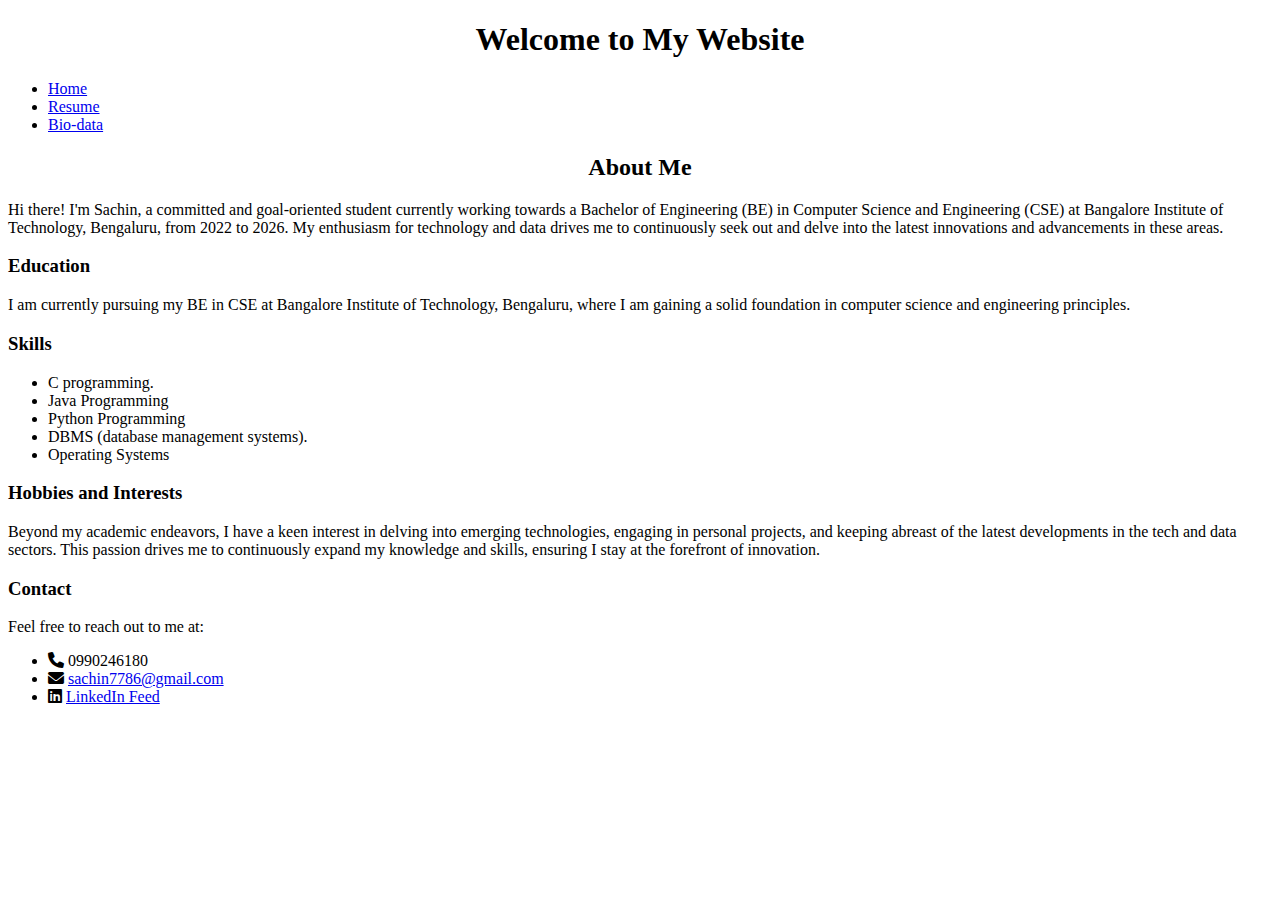
==== index.html @ 501a1b88 "Update index.html" ====
<!DOCTYPE html>
<html lang="en">
<head>
  <meta charset="UTF-8">
  <meta name="viewport" content="width=device-width, initial-scale=1.0">
  <title>Home</title>
  <link rel="stylesheet" href="style.css">
  <link rel="stylesheet" href="https://cdnjs.cloudflare.com/ajax/libs/font-awesome/6.0.0-beta3/css/all.min.css">
</head>
<body>
  <main>
    <h1 align = center >Welcome to My Website</h1>
    <nav class="center-nav">
        <ul>
          <li><a href="index.html">Home</a></li>
          <li><a href="resume.html">Resume</a></li>
          <li><a href="biodata.html">Bio-data</a></li>
        </ul>
      </nav>
      
    <h2 align = center >About Me</h2>

    <p>Hi there! I'm Sachin, a committed and goal-oriented student currently working towards a Bachelor of Engineering (BE) in Computer Science and Engineering (CSE) at Bangalore Institute of Technology, Bengaluru, from 2022 to 2026. My enthusiasm for technology and data drives me to continuously seek out and delve into the latest innovations and advancements in these areas.</p>
    
    <h3>Education</h3>
    <p>I am currently pursuing my BE in CSE at Bangalore Institute of Technology, Bengaluru, where I am gaining a solid foundation in computer science and engineering principles.</p>
    
    <h3>Skills</h3>
    <ul>
      <li>C programming.</li>
      <li>Java Programming</li>
      <li>Python Programming</li>
      <li>DBMS (database management systems).</li>
      <li>Operating Systems</li>
    </ul>
    
    <h3>Hobbies and Interests</h3>
    <p>Beyond my academic endeavors, I have a keen interest in delving into emerging technologies, engaging in personal projects, and keeping abreast of the latest developments in the tech and data sectors. This passion drives me to continuously expand my knowledge and skills, ensuring I stay at the forefront of innovation.</p>
    
    <h3>Contact</h3>
    <p>Feel free to reach out to me at:</p>
    <ul class="contact-list">
      <li><i class="fas fa-phone"></i> 0990246180</li>
      <li><i class="fas fa-envelope"></i> <a href="mailto:friend1234@gmail.com">sachin7786@gmail.com</a></li>
      <li><i class="fab fa-linkedin"></i> <a href="https://www.linkedin.com/feed/">LinkedIn Feed</a></li>

      
    </ul>
  </main>
</body>
</html>
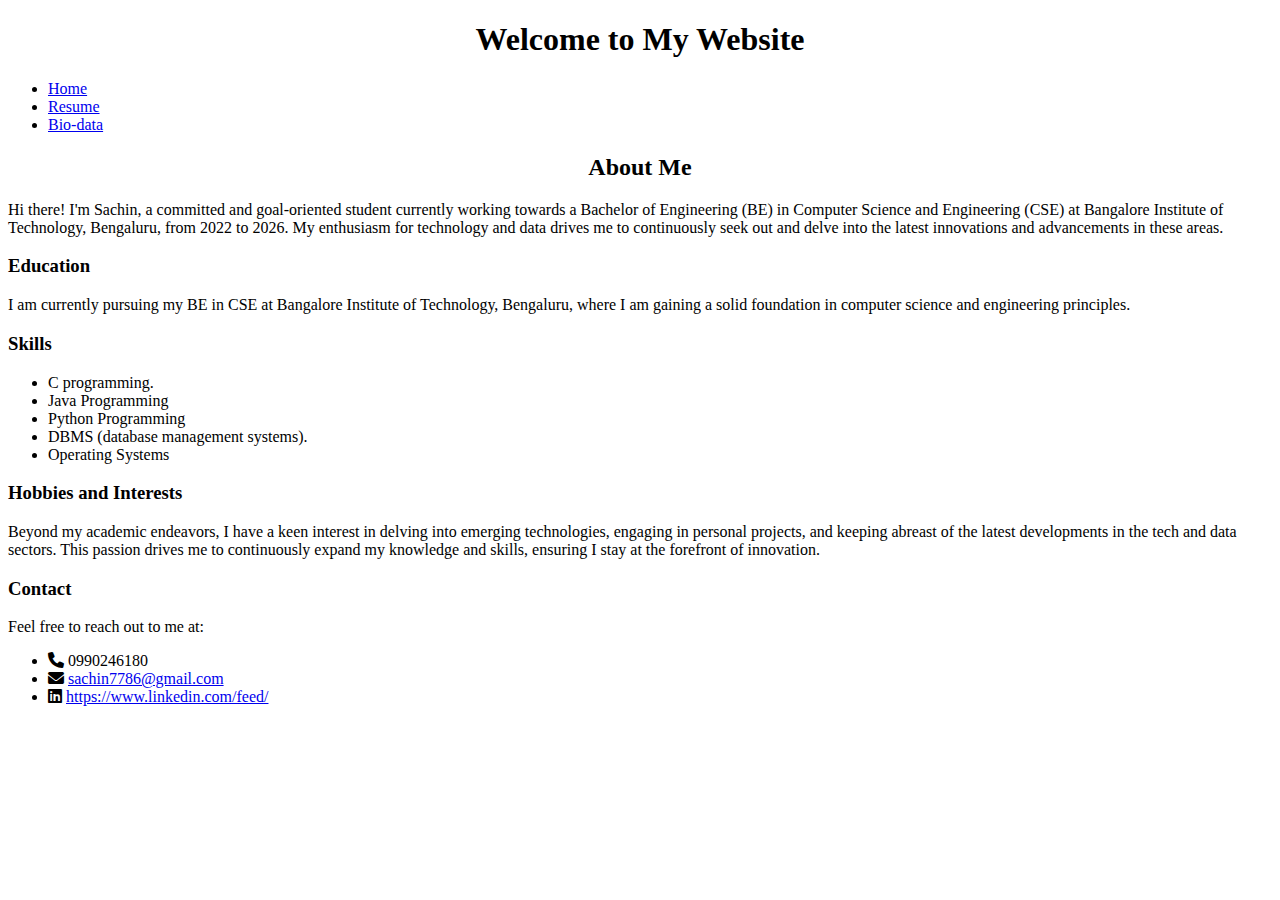
==== commit 8ccb1981: "Update index.html" ====
--- a/index.html
+++ b/index.html
@@ -42,7 +42,7 @@
     <ul class="contact-list">
       <li><i class="fas fa-phone"></i> 0990246180</li>
       <li><i class="fas fa-envelope"></i> <a href="mailto:friend1234@gmail.com">sachin7786@gmail.com</a></li>
-      <li><i class="fab fa-linkedin"></i> <a href="https://www.linkedin.com/feed/">LinkedIn Feed</a></li>
+      <li><i class="fab fa-linkedin"></i> <a href="https://www.linkedin.com/feed/">https://www.linkedin.com/feed/</a></li>
 
       
     </ul>
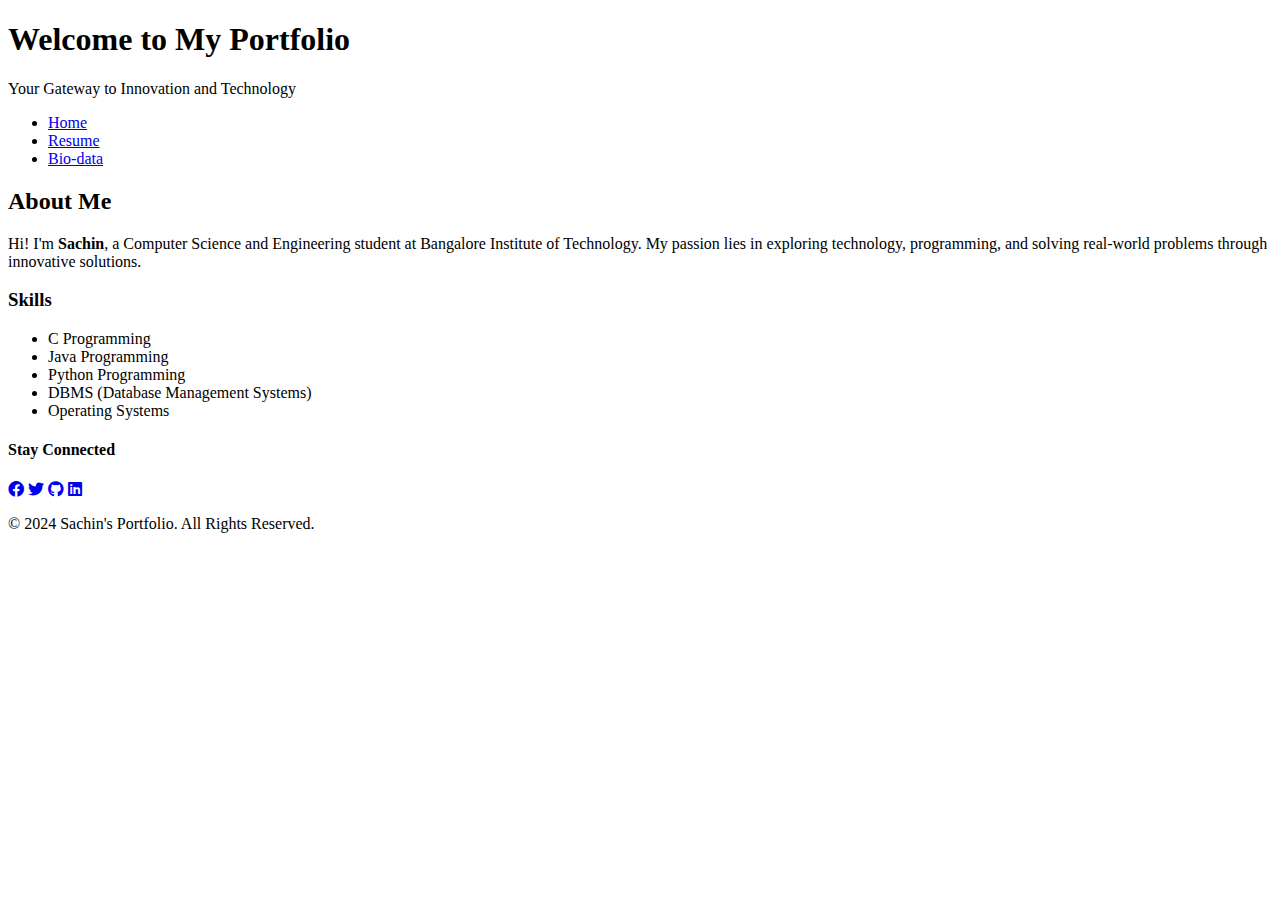
==== commit 1f4c085a: "Update index.html" ====
--- a/index.html
+++ b/index.html
@@ -8,44 +8,46 @@
   <link rel="stylesheet" href="https://cdnjs.cloudflare.com/ajax/libs/font-awesome/6.0.0-beta3/css/all.min.css">
 </head>
 <body>
+  <header>
+    <h1>Welcome to My Portfolio</h1>
+    <p>Your Gateway to Innovation and Technology</p>
+  </header>
+
+  <nav>
+    <ul>
+      <li><a href="index.html">Home</a></li>
+      <li><a href="resume.html">Resume</a></li>
+      <li><a href="biodata.html">Bio-data</a></li>
+    </ul>
+  </nav>
+
   <main>
-    <h1 align = center >Welcome to My Website</h1>
-    <nav class="center-nav">
-        <ul>
-          <li><a href="index.html">Home</a></li>
-          <li><a href="resume.html">Resume</a></li>
-          <li><a href="biodata.html">Bio-data</a></li>
-        </ul>
-      </nav>
-      
-    <h2 align = center >About Me</h2>
+    <h2>About Me</h2>
+    <p>
+      Hi! I'm <strong>Sachin</strong>, a Computer Science and Engineering student at 
+      <span class="highlight">Bangalore Institute of Technology</span>. My passion lies in 
+      exploring technology, programming, and solving real-world problems through innovative solutions.
+    </p>
 
-    <p>Hi there! I'm Sachin, a committed and goal-oriented student currently working towards a Bachelor of Engineering (BE) in Computer Science and Engineering (CSE) at Bangalore Institute of Technology, Bengaluru, from 2022 to 2026. My enthusiasm for technology and data drives me to continuously seek out and delve into the latest innovations and advancements in these areas.</p>
-    
-    <h3>Education</h3>
-    <p>I am currently pursuing my BE in CSE at Bangalore Institute of Technology, Bengaluru, where I am gaining a solid foundation in computer science and engineering principles.</p>
-    
     <h3>Skills</h3>
     <ul>
-      <li>C programming.</li>
+      <li>C Programming</li>
       <li>Java Programming</li>
       <li>Python Programming</li>
-      <li>DBMS (database management systems).</li>
+      <li>DBMS (Database Management Systems)</li>
       <li>Operating Systems</li>
     </ul>
-    
-    <h3>Hobbies and Interests</h3>
-    <p>Beyond my academic endeavors, I have a keen interest in delving into emerging technologies, engaging in personal projects, and keeping abreast of the latest developments in the tech and data sectors. This passion drives me to continuously expand my knowledge and skills, ensuring I stay at the forefront of innovation.</p>
-    
-    <h3>Contact</h3>
-    <p>Feel free to reach out to me at:</p>
-    <ul class="contact-list">
-      <li><i class="fas fa-phone"></i> 0990246180</li>
-      <li><i class="fas fa-envelope"></i> <a href="mailto:friend1234@gmail.com">sachin7786@gmail.com</a></li>
-      <li><i class="fab fa-linkedin"></i> <a href="https://www.linkedin.com/feed/">https://www.linkedin.com/feed/</a></li>
+  </main>
 
-      
-    </ul>
-  </main>
+  <footer>
+    <h4>Stay Connected</h4>
+    <div class="social-media">
+      <a href="#"><i class="fab fa-facebook"></i></a>
+      <a href="#"><i class="fab fa-twitter"></i></a>
+      <a href="#"><i class="fab fa-github"></i></a>
+      <a href="#"><i class="fab fa-linkedin"></i></a>
+    </div>
+    <p>&copy; 2024 Sachin's Portfolio. All Rights Reserved.</p>
+  </footer>
 </body>
 </html>
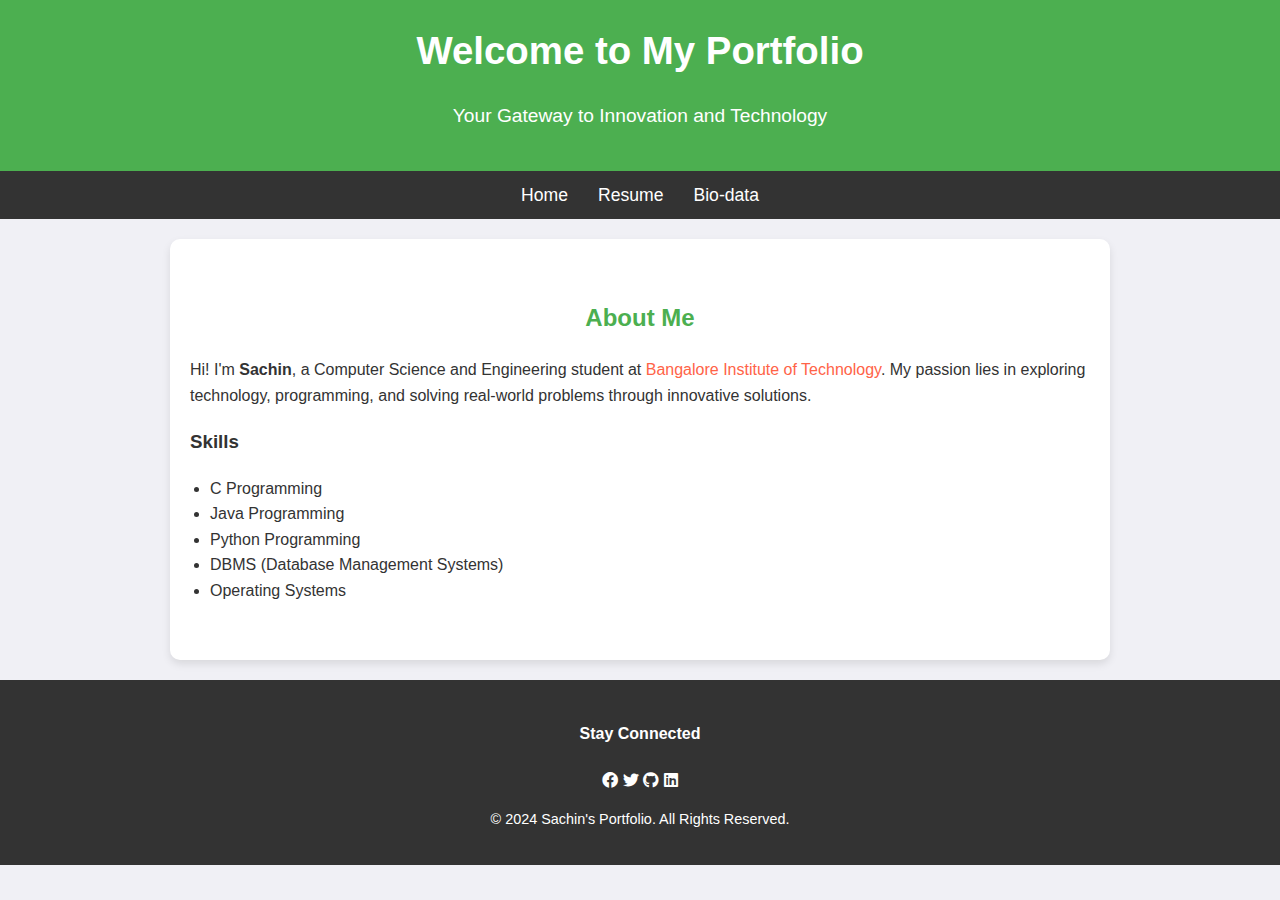
==== commit 75610ac1: "Update index.html" ====
--- a/index.html
+++ b/index.html
@@ -45,7 +45,7 @@
       <a href="#"><i class="fab fa-facebook"></i></a>
       <a href="#"><i class="fab fa-twitter"></i></a>
       <a href="#"><i class="fab fa-github"></i></a>
-      <a href="#"><i class="fab fa-linkedin"></i></a>
+      <a href="https://www.linkedin.com/feed/"><i class="fab fa-linkedin"></i></a>
     </div>
     <p>&copy; 2024 Sachin's Portfolio. All Rights Reserved.</p>
   </footer>
--- a/style.css
+++ b/style.css
@@ -0,0 +1,97 @@
+/* Global Styles */
+body {
+  font-family: 'Roboto', 'Helvetica', sans-serif;
+  margin: 0;
+  padding: 0;
+  background: #f0f0f5;
+  color: #333;
+  line-height: 1.6;
+}
+
+a {
+  text-decoration: none;
+  color: inherit;
+}
+
+header {
+  background: #4CAF50; /* Green accent */
+  color: white;
+  padding: 20px 0;
+  text-align: center;
+}
+
+header h1 {
+  margin: 0;
+  font-size: 2.4em;
+}
+
+header p {
+  font-size: 1.2em;
+}
+
+nav ul {
+  background: #333;
+  list-style: none;
+  display: flex;
+  justify-content: center;
+  margin: 0;
+  padding: 10px 0;
+}
+
+nav ul li {
+  margin: 0 15px;
+}
+
+nav ul li a {
+  color: #fff;
+  font-size: 1.1em;
+  transition: color 0.3s ease;
+}
+
+nav ul li a:hover {
+  color: #FFD700; /* Gold accent */
+}
+
+main {
+  padding: 40px 20px;
+  background: white;
+  max-width: 900px;
+  margin: 20px auto;
+  border-radius: 10px;
+  box-shadow: 0 4px 8px rgba(0, 0, 0, 0.1);
+}
+
+h2 {
+  text-align: center;
+  color: #4CAF50;
+  margin-bottom: 20px;
+}
+
+ul {
+  list-style: disc;
+  padding-left: 20px;
+}
+
+.highlight {
+  color: #FF6347; /* Tomato red for highlights */
+}
+
+.profile-image {
+  width: 150px;
+  height: 150px;
+  border-radius: 50%;
+  display: block;
+  margin: 0 auto 20px;
+  border: 5px solid #FFD700; /* Gold border */
+}
+
+footer {
+  background: #333;
+  color: white;
+  text-align: center;
+  padding: 20px 0;
+}
+
+footer p {
+  font-size: 0.9em;
+}
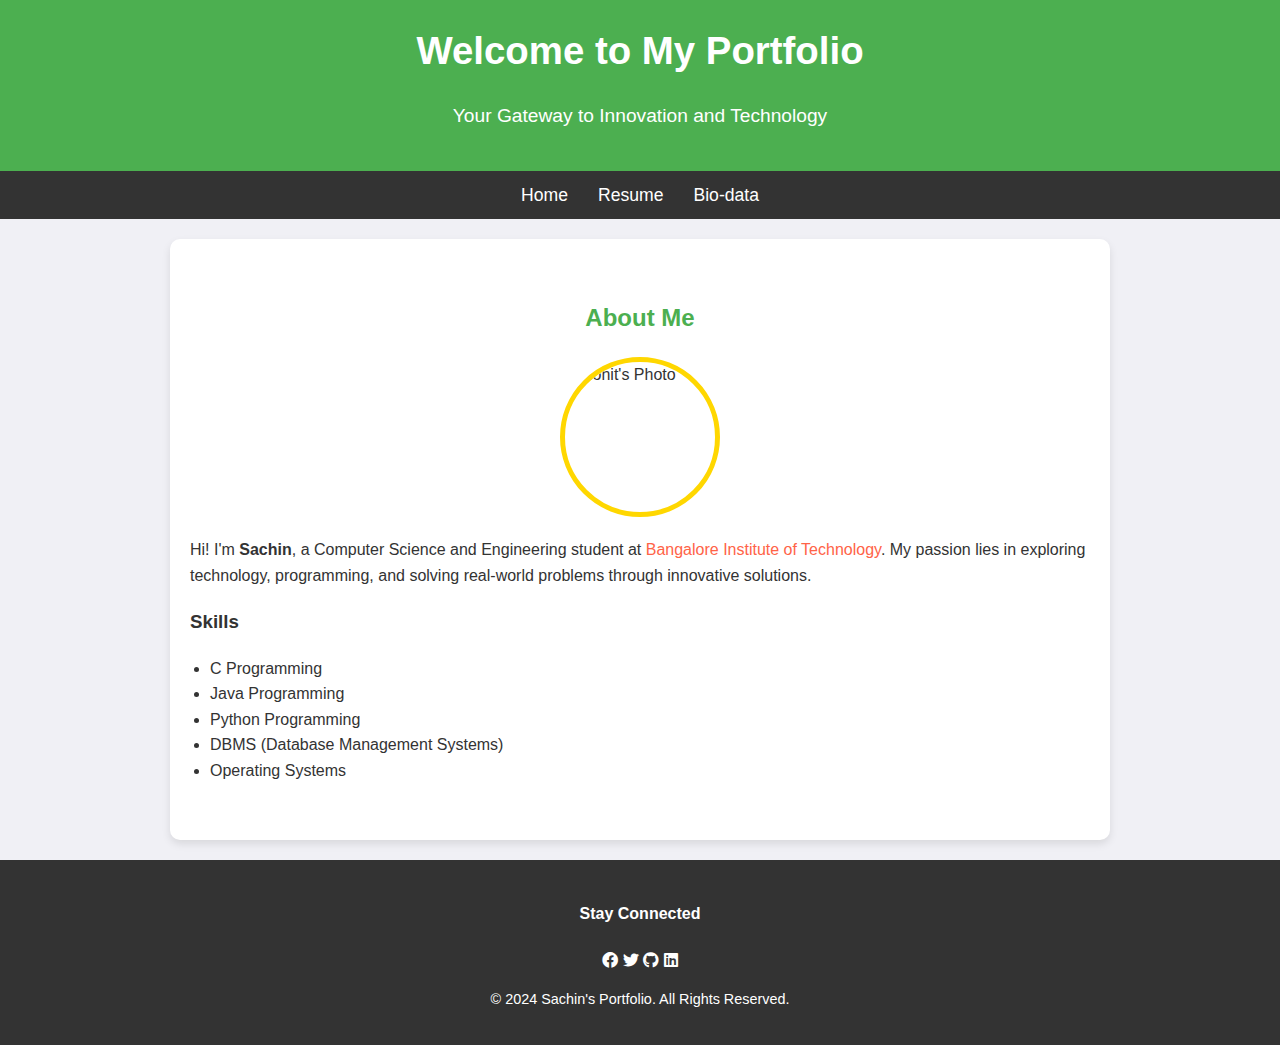
==== commit 9c4269d1: "Update index.html" ====
--- a/index.html
+++ b/index.html
@@ -23,6 +23,7 @@
 
   <main>
     <h2>About Me</h2>
+    <img src="/profile/pp6.jpg" alt="Rohit's Photo" class="profile-image">
     <p>
       Hi! I'm <strong>Sachin</strong>, a Computer Science and Engineering student at 
       <span class="highlight">Bangalore Institute of Technology</span>. My passion lies in 
@@ -42,9 +43,9 @@
   <footer>
     <h4>Stay Connected</h4>
     <div class="social-media">
-      <a href="#"><i class="fab fa-facebook"></i></a>
-      <a href="#"><i class="fab fa-twitter"></i></a>
-      <a href="#"><i class="fab fa-github"></i></a>
+      <a href="https://www.facebook.com/login.php"><i class="fab fa-facebook"></i></a>
+      <a href="https://x.com/?lang=en-in&mx=2"><i class="fab fa-twitter"></i></a>
+      <a href="https://github.com/Sach791/"><i class="fab fa-github"></i></a>
       <a href="https://www.linkedin.com/feed/"><i class="fab fa-linkedin"></i></a>
     </div>
     <p>&copy; 2024 Sachin's Portfolio. All Rights Reserved.</p>
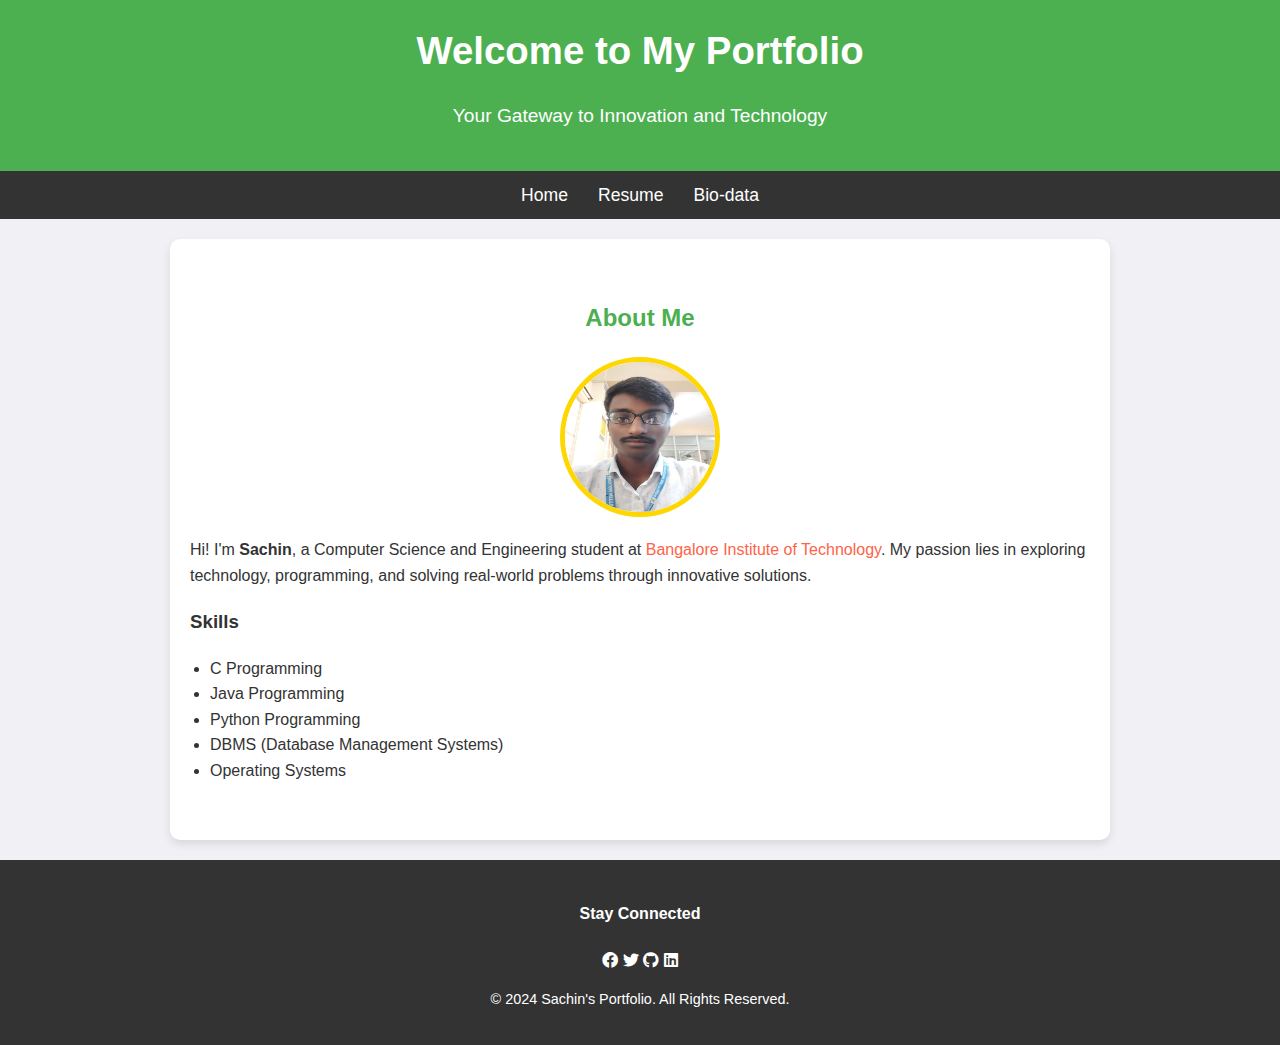
==== commit 3ace9a06: "Update index.html" ====
--- a/index.html
+++ b/index.html
@@ -23,7 +23,7 @@
 
   <main>
     <h2>About Me</h2>
-    <img src="/profile/pp6.jpg" alt="Rohit's Photo" class="profile-image">
+    <img src="sachin.jpg" alt="Photo" class="profile-image">
     <p>
       Hi! I'm <strong>Sachin</strong>, a Computer Science and Engineering student at 
       <span class="highlight">Bangalore Institute of Technology</span>. My passion lies in 
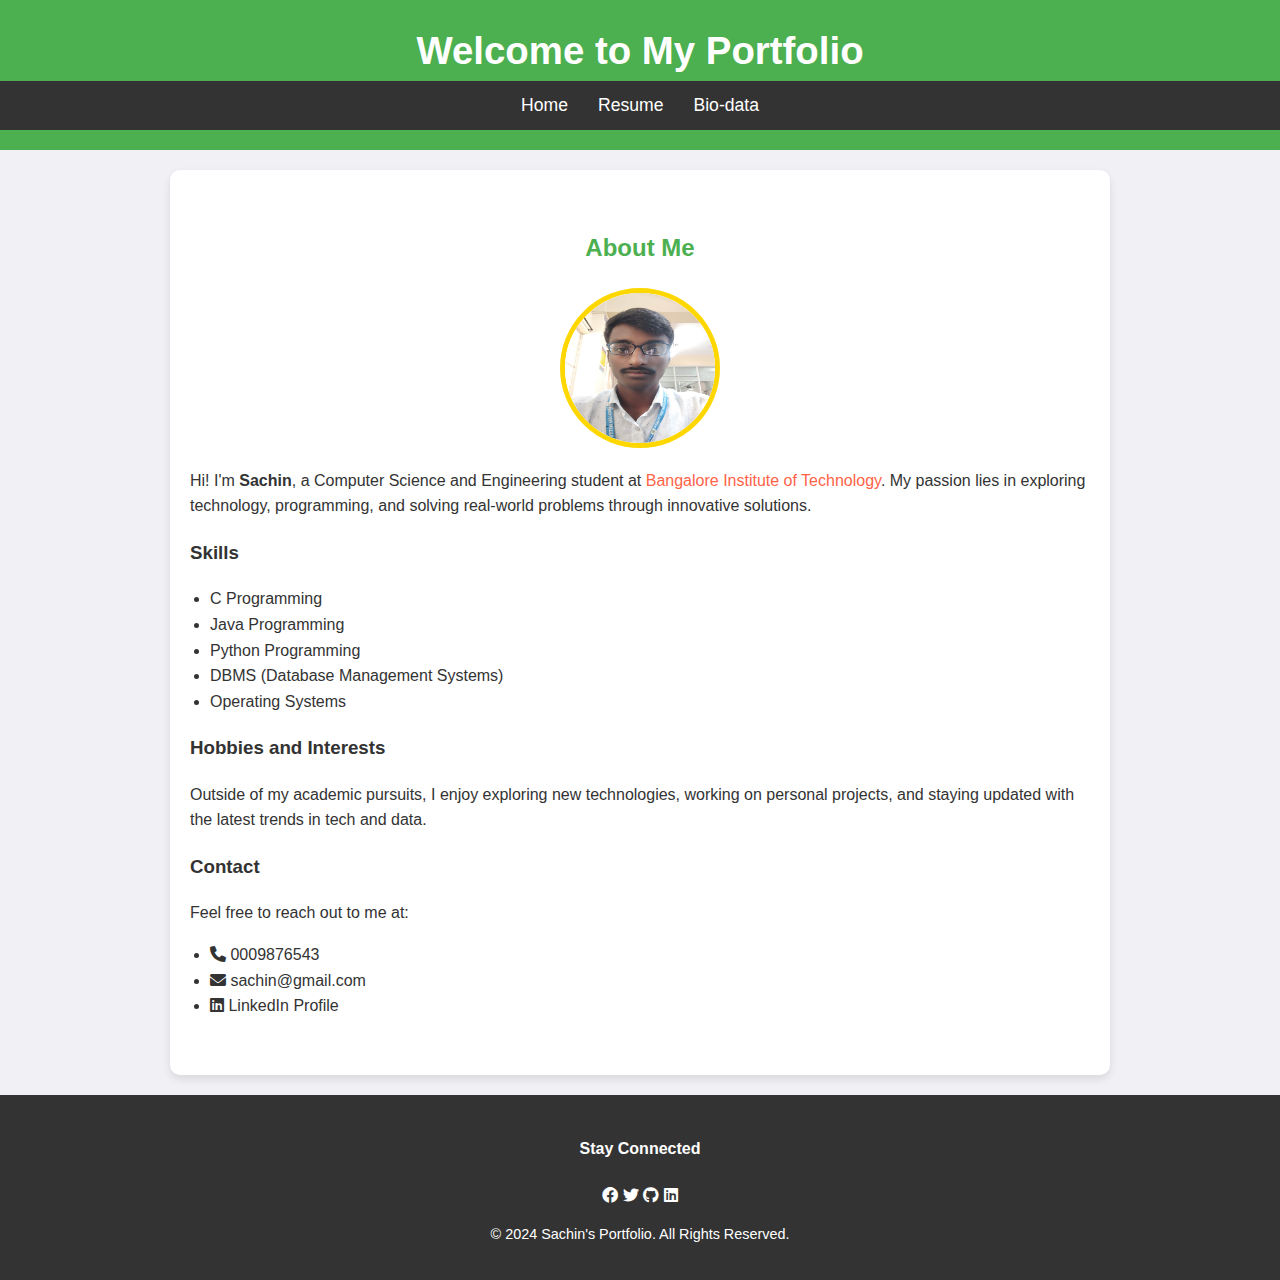
==== commit e74148c5: "Update index.html" ====
--- a/index.html
+++ b/index.html
@@ -10,8 +10,7 @@
 <body>
   <header>
     <h1>Welcome to My Portfolio</h1>
-    <p>Your Gateway to Innovation and Technology</p>
-  </header>
+  
 
   <nav>
     <ul>
@@ -20,10 +19,11 @@
       <li><a href="biodata.html">Bio-data</a></li>
     </ul>
   </nav>
+  </header>
 
   <main>
     <h2>About Me</h2>
-    <img src="sachin.jpg" alt="Photo" class="profile-image">
+    <img src="sachin.jpg" alt="Profile Picture" class="profile-image">
     <p>
       Hi! I'm <strong>Sachin</strong>, a Computer Science and Engineering student at 
       <span class="highlight">Bangalore Institute of Technology</span>. My passion lies in 
@@ -38,7 +38,19 @@
       <li>DBMS (Database Management Systems)</li>
       <li>Operating Systems</li>
     </ul>
+
+    <h3>Hobbies and Interests</h3>
+    <p>Outside of my academic pursuits, I enjoy exploring new technologies, working on personal projects, and staying updated with the latest trends in tech and data.</p>
+    
+    <h3>Contact</h3>
+    <p>Feel free to reach out to me at:</p>
+    <ul class="contact-list">
+      <li><i class="fas fa-phone"></i> 0009876543</li>
+      <li><i class="fas fa-envelope"></i> <a href="sachin@gmail.com">sachin@gmail.com</a></li>
+      <li><i class="fab fa-linkedin"></i> <a href="https://www.linkedin.com/feed/">LinkedIn Profile</a></li>
+    </ul>
   </main>
+  
 
   <footer>
     <h4>Stay Connected</h4>
